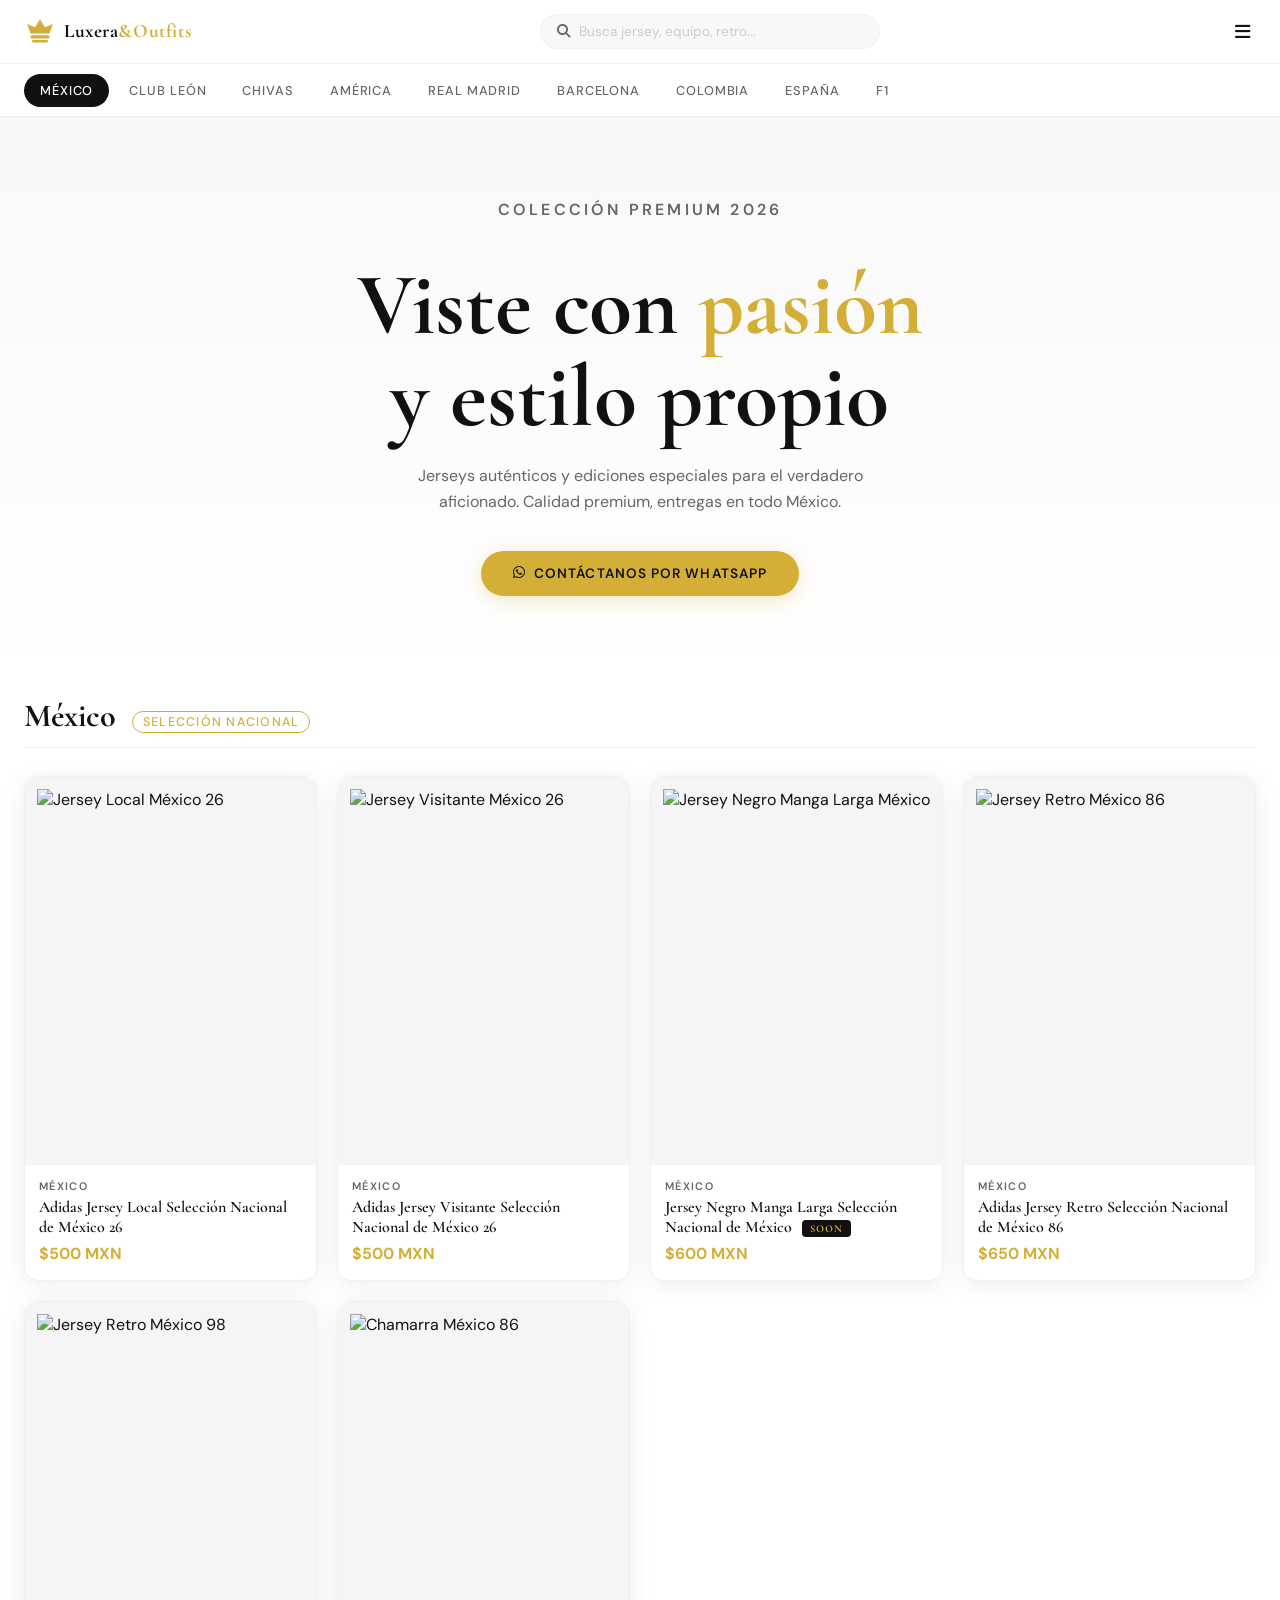
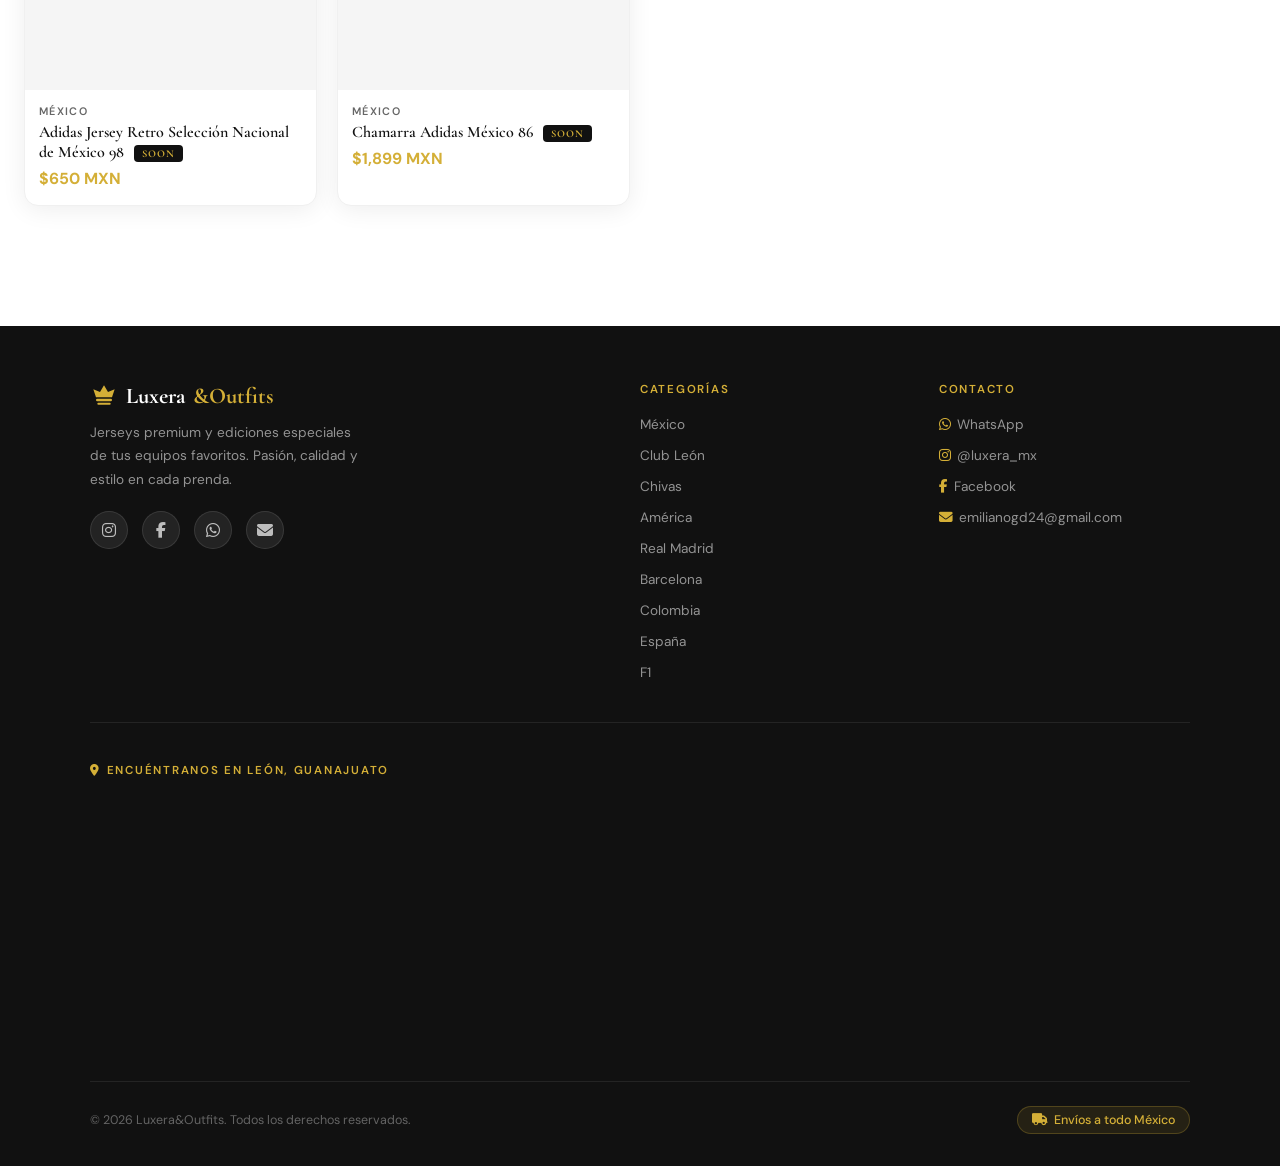
==== index.html @ 07061d50 "Add files via upload" ====
<!DOCTYPE html>
<html lang="es">
<head>
  <meta charset="UTF-8" />
  <meta name="viewport" content="width=device-width, initial-scale=1.0" />
  <title>Luxera&Outfits — Premium Jerseys</title>
  <link rel="preconnect" href="https://fonts.googleapis.com" />
  <link rel="preconnect" href="https://fonts.gstatic.com" crossorigin />
  <link href="https://fonts.googleapis.com/css2?family=Cormorant+Garamond:wght@400;500;600;700&family=DM+Sans:wght@300;400;500;600&display=swap" rel="stylesheet" />
  <link rel="stylesheet" href="https://cdnjs.cloudflare.com/ajax/libs/font-awesome/6.5.0/css/all.min.css" />
  <link rel="stylesheet" href="style.css" />
</head>
<body>

<!-- MENU OVERLAY BACKGROUND -->
<div class="mobile-menu-overlay" id="menuOverlay" onclick="closeMobileMenu()"></div>

<!-- SIDE PANEL MENU -->
<nav class="mobile-menu" id="mobileMenu">
  <button class="mobile-menu-close" onclick="closeMobileMenu()" aria-label="Cerrar menú"><i class="fa-solid fa-xmark"></i></button>
  <div class="mobile-menu-title">Categorías</div>
  <a href="#" onclick="switchCat('mexico');closeMobileMenu()" data-menucat="mexico"><span>🇲🇽</span> México</a>
  <a href="#" onclick="switchCat('leon');closeMobileMenu()" data-menucat="leon"><span>🦁</span> Club León</a>
  <a href="#" onclick="switchCat('chivas');closeMobileMenu()" data-menucat="chivas"><span>🐐</span> Chivas</a>
  <a href="#" onclick="switchCat('america');closeMobileMenu()" data-menucat="america"><span>🦅</span> América</a>
  <a href="#" onclick="switchCat('realmadrid');closeMobileMenu()" data-menucat="realmadrid"><span>👑</span> Real Madrid</a>
  <a href="#" onclick="switchCat('barcelona');closeMobileMenu()" data-menucat="barcelona"><span>🔵🔴</span> Barcelona</a>
  <a href="#" onclick="switchCat('colombia');closeMobileMenu()" data-menucat="colombia"><span>🇨🇴</span> Colombia</a>
  <a href="#" onclick="switchCat('espana');closeMobileMenu()" data-menucat="espana"><span>🇪🇸</span> España</a>
  <a href="#" onclick="switchCat('f1');closeMobileMenu()" data-menucat="f1"><span>🏎️</span> F1</a>
</nav>

<!-- HEADER -->
<header>
  <div class="header-logo" onclick="showCatalog()">
    <svg viewBox="0 0 40 36" fill="none" xmlns="http://www.w3.org/2000/svg">
      <path d="M20 2L26 12L36 8L32 20H8L4 8L14 12L20 2Z" fill="#D4AF37"/>
      <rect x="8" y="22" width="24" height="4" rx="2" fill="#D4AF37"/>
      <rect x="10" y="28" width="20" height="3" rx="1.5" fill="#D4AF37"/>
    </svg>
    <div class="header-logo-text">Luxera<span>&Outfits</span></div>
  </div>

  <div class="header-search-bar">
    <i class="fa-solid fa-magnifying-glass"></i>
    <input type="text" id="mainSearchInput" placeholder="Busca jersey, equipo, retro..." autocomplete="off" />
  </div>

  <div class="header-actions">
    <button class="hamburger" onclick="toggleMobileMenu()" aria-label="Menú">
      <i class="fa-solid fa-bars" id="hamburgerIcon"></i>
    </button>
  </div>
</header>

<!-- CATEGORY BAR -->
<div class="category-bar">
  <ul class="category-tabs">
    <li><button class="active" onclick="switchCat('mexico')" data-cat="mexico">México</button></li>
    <li><button onclick="switchCat('leon')" data-cat="leon">Club León</button></li>
    <li><button onclick="switchCat('chivas')" data-cat="chivas">Chivas</button></li>
    <li><button onclick="switchCat('america')" data-cat="america">América</button></li>
    <li><button onclick="switchCat('realmadrid')" data-cat="realmadrid">Real Madrid</button></li>
    <li><button onclick="switchCat('barcelona')" data-cat="barcelona">Barcelona</button></li>
    <li><button onclick="switchCat('colombia')" data-cat="colombia">Colombia</button></li>
    <li><button onclick="switchCat('espana')" data-cat="espana">España</button></li>
    <li><button onclick="switchCat('f1')" data-cat="f1">F1</button></li>
  </ul>
</div>

<!-- HERO -->
<section class="hero" id="heroSection">
  <p class="hero-eyebrow">Colección Premium 2026</p>
  <h1>Viste con <em>pasión</em><br>y estilo propio</h1>
  <p>Jerseys auténticos y ediciones especiales para el verdadero aficionado. Calidad premium, entregas en todo México.</p>
  <a href="https://wa.link/sgd8bb" target="_blank" class="hero-cta">
    <i class="fa-brands fa-whatsapp"></i> Contáctanos por WhatsApp
  </a>
</section>

<!-- MAIN CATALOG -->
<main id="catalogMain">

  <!-- NO RESULTS MESSAGE -->
  <div class="no-results" id="noResults">
    <i class="fa-solid fa-magnifying-glass"></i>
    <p>No encontramos resultados</p>
    <span>Intenta con otro término: "Real Madrid", "Retro", "Chivas"…</span>
  </div>

  <!-- MÉXICO -->
  <section class="cat-section active" id="cat-mexico">
    <div class="section-header">
      <h2>México</h2>
      <span>Selección Nacional</span>
    </div>
    <div class="product-grid">
      <div class="product-card" onclick="openDetail('mex1')">
        <div class="product-img-wrap">
          <img src="https://i.ibb.co/KpckPxFr/image.png" alt="Jersey Local México 26" loading="lazy" />
        </div>
        <div class="product-info">
          <div class="product-category">México</div>
          <div class="product-title">Adidas Jersey Local Selección Nacional de México 26</div>
          <div class="product-price">$500 MXN</div>
        </div>
      </div>
      <div class="product-card" onclick="openDetail('mex2')">
        <div class="product-img-wrap">
          <img src="https://i.ibb.co/zhZ8SgMx/Captura-de-pantalla-2026-05-02-a-la-s-11-50-26-a-m.png" alt="Jersey Visitante México 26" loading="lazy" />
        </div>
        <div class="product-info">
          <div class="product-category">México</div>
          <div class="product-title">Adidas Jersey Visitante Selección Nacional de México 26</div>
          <div class="product-price">$500 MXN</div>
        </div>
      </div>
      <div class="product-card" onclick="openDetail('mex3')">
        <div class="product-img-wrap">
          <img src="https://i.ibb.co/Q3GZxw8r/Captura-de-pantalla-2026-05-02-a-la-s-12-02-34-p-m.png" alt="Jersey Negro Manga Larga México" loading="lazy" />
        </div>
        <div class="product-info">
          <div class="product-category">México</div>
          <div class="product-title">Jersey Negro Manga Larga Selección Nacional de México <span class="product-soon">SOON</span></div>
          <div class="product-price">$600 MXN</div>
        </div>
      </div>
      <div class="product-card" onclick="openDetail('mex4')">
        <div class="product-img-wrap">
          <img src="https://i.ibb.co/5xXBhwrk/Captura-de-pantalla-2026-05-02-a-la-s-12-07-53-p-m.png" alt="Jersey Retro México 86" loading="lazy" />
        </div>
        <div class="product-info">
          <div class="product-category">México</div>
          <div class="product-title">Adidas Jersey Retro Selección Nacional de México 86</div>
          <div class="product-price">$650 MXN</div>
        </div>
      </div>
      <div class="product-card" onclick="openDetail('mex5')">
        <div class="product-img-wrap">
          <img src="https://i.ibb.co/99z9PqZ1/Captura-de-pantalla-2026-05-02-a-la-s-12-11-21-p-m.png" alt="Jersey Retro México 98" loading="lazy" />
        </div>
        <div class="product-info">
          <div class="product-category">México</div>
          <div class="product-title">Adidas Jersey Retro Selección Nacional de México 98 <span class="product-soon">SOON</span></div>
          <div class="product-price">$650 MXN</div>
        </div>
      </div>
      <div class="product-card" onclick="openDetail('mex6')">
        <div class="product-img-wrap">
          <img src="https://i.ibb.co/dwxMKLcN/Captura-de-pantalla-2026-05-02-a-la-s-12-13-22-p-m.png" alt="Chamarra México 86" loading="lazy" />
        </div>
        <div class="product-info">
          <div class="product-category">México</div>
          <div class="product-title">Chamarra Adidas México 86 <span class="product-soon">SOON</span></div>
          <div class="product-price">$1,899 MXN</div>
        </div>
      </div>
    </div>
  </section>

  <!-- CLUB LEÓN -->
  <section class="cat-section" id="cat-leon">
    <div class="section-header">
      <h2>Club León</h2>
      <span>La Fiera</span>
    </div>
    <div class="product-grid">
      <div class="product-card" onclick="openDetail('leon4')">
        <div class="product-img-wrap">
          <img src="https://i.ibb.co/F4gJJdJM/Captura-de-pantalla-2026-05-02-a-la-s-12-18-06-p-m.png" alt="León Local" loading="lazy" />
        </div>
        <div class="product-info">
          <div class="product-category">Club León</div>
          <div class="product-title">Charly Jersey Local Club León</div>
          <div class="product-price">$500 MXN</div>
        </div>
      </div>
      <div class="product-card" onclick="openDetail('leon2')">
        <div class="product-img-wrap">
          <img src="https://i.ibb.co/HDk7jCh2/Captura-de-pantalla-2026-05-02-a-la-s-12-22-29-p-m.png" alt="León Visitante" loading="lazy" />
        </div>
        <div class="product-info">
          <div class="product-category">Club León</div>
          <div class="product-title">Charly Jersey Visitante Club León</div>
          <div class="product-price">$500 MXN</div>
        </div>
      </div>
      <div class="product-card" onclick="openDetail('leon3')">
        <div class="product-img-wrap">
          <img src="https://i.ibb.co/21bY70YW/Captura-de-pantalla-2026-05-02-a-la-s-12-24-33-p-m.png" alt="León Mundial de Clubes" loading="lazy" />
        </div>
        <div class="product-info">
          <div class="product-category">Club León</div>
          <div class="product-title">Charly Jersey Mundial de Clubes Club León</div>
          <div class="product-price">$600 MXN</div>
        </div>
      </div>
    </div>
  </section>

  <!-- CHIVAS -->
  <section class="cat-section" id="cat-chivas">
    <div class="section-header">
      <h2>Chivas</h2>
      <span>Rebaño Sagrado</span>
    </div>
    <div class="product-grid">
      <div class="product-card" onclick="openDetail('chivas1')">
        <div class="product-img-wrap">
          <img src="https://i.ibb.co/35W2NdwN/Captura-de-pantalla-2026-05-02-a-la-s-12-31-36-p-m.png" alt="Chivas Local" loading="lazy" />
        </div>
        <div class="product-info">
          <div class="product-category">Chivas</div>
          <div class="product-title">Puma Jersey Local Chivas</div>
          <div class="product-price">$500 MXN</div>
        </div>
      </div>
      <div class="product-card" onclick="openDetail('chivas2')">
        <div class="product-img-wrap">
          <img src="https://i.ibb.co/C382ZmmY/Captura-de-pantalla-2026-05-02-a-la-s-12-34-16-p-m.png" alt="Chivas Retro 99" loading="lazy" />
        </div>
        <div class="product-info">
          <div class="product-category">Chivas</div>
          <div class="product-title">Atletica Jersey '99 Chivas</div>
          <div class="product-price">$650 MXN</div>
        </div>
      </div>
    </div>
  </section>

  <!-- AMÉRICA -->
  <section class="cat-section" id="cat-america">
    <div class="section-header">
      <h2>América</h2>
      <span>Las Águilas</span>
    </div>
    <div class="product-grid">
      <div class="product-card" onclick="openDetail('ame1')">
        <div class="product-img-wrap">
          <img src="https://i.ibb.co/C5Z9Brk2/Captura-de-pantalla-2026-05-02-a-la-s-12-37-52-p-m.png" alt="América Local" loading="lazy" />
        </div>
        <div class="product-info">
          <div class="product-category">América</div>
          <div class="product-title">Adidas Jersey Local Club América</div>
          <div class="product-price">$500 MXN</div>
        </div>
      </div>
      <div class="product-card" onclick="openDetail('ame2')">
        <div class="product-img-wrap">
          <img src="https://i.ibb.co/KYGmhp7/Captura-de-pantalla-2026-05-02-a-la-s-12-38-26-p-m.png" alt="América Visitante" loading="lazy" />
        </div>
        <div class="product-info">
          <div class="product-category">América</div>
          <div class="product-title">Adidas Jersey Visitante Club América</div>
          <div class="product-price">$500 MXN</div>
        </div>
      </div>
    </div>
  </section>

  <!-- REAL MADRID -->
  <section class="cat-section" id="cat-realmadrid">
    <div class="section-header">
      <h2>Real Madrid</h2>
      <span>Los Merengues</span>
    </div>
    <div class="product-grid">
      <div class="product-card" onclick="openDetail('rm1')">
        <div class="product-img-wrap">
          <img src="https://i.ibb.co/8Dsxx85z/Captura-de-pantalla-2026-05-02-a-la-s-12-59-57-p-m.png" alt="Real Madrid Local" loading="lazy" />
        </div>
        <div class="product-info">
          <div class="product-category">Real Madrid</div>
          <div class="product-title">Adidas Jersey Real Madrid Local</div>
          <div class="product-price">$500 MXN</div>
        </div>
      </div>
      <div class="product-card" onclick="openDetail('rm2')">
        <div class="product-img-wrap">
          <img src="https://i.ibb.co/4ggh5t0D/Captura-de-pantalla-2026-05-02-a-la-s-1-00-35-p-m.png" alt="Real Madrid 2011-12" loading="lazy" />
        </div>
        <div class="product-info">
          <div class="product-category">Real Madrid</div>
          <div class="product-title">Adidas Jersey Real Madrid 2011-12 (Detalles Dorados)</div>
          <div class="product-price">$650 MXN</div>
        </div>
      </div>
      <div class="product-card" onclick="openDetail('rm3')">
        <div class="product-img-wrap">
          <img src="https://i.ibb.co/YFYSdhTF/Captura-de-pantalla-2026-05-02-a-la-s-1-01-36-p-m.png" alt="Real Madrid 1986-87" loading="lazy" />
        </div>
        <div class="product-info">
          <div class="product-category">Real Madrid</div>
          <div class="product-title">Adidas Jersey Real Madrid 1986-87</div>
          <div class="product-price">$650 MXN</div>
        </div>
      </div>
    </div>
  </section>

  <!-- BARCELONA -->
  <section class="cat-section" id="cat-barcelona">
    <div class="section-header">
      <h2>Barcelona</h2>
      <span>Més que un club</span>
    </div>
    <div class="product-grid">
      <div class="product-card" onclick="openDetail('barca1')">
        <div class="product-img-wrap">
          <img src="https://i.ibb.co/qYhXLHn4/Captura-de-pantalla-2026-05-02-a-la-s-12-50-07-p-m.png" alt="Barcelona Local" loading="lazy" />
        </div>
        <div class="product-info">
          <div class="product-category">Barcelona</div>
          <div class="product-title">Nike Jersey Local Barcelona</div>
          <div class="product-price">$500 MXN</div>
        </div>
      </div>
      <div class="product-card" onclick="openDetail('barca2')">
        <div class="product-img-wrap">
          <img src="https://i.ibb.co/PZhbmC6m/Captura-de-pantalla-2026-05-02-a-la-s-12-51-37-p-m.png" alt="Barcelona Retro 92-95" loading="lazy" />
        </div>
        <div class="product-info">
          <div class="product-category">Barcelona</div>
          <div class="product-title">Nike Jersey Retro 92/95 Barcelona Home</div>
          <div class="product-price">$650 MXN</div>
        </div>
      </div>
      <div class="product-card" onclick="openDetail('barca3')">
        <div class="product-img-wrap">
          <img src="https://i.ibb.co/4ZTLV4Xm/Captura-de-pantalla-2026-05-02-a-la-s-12-52-35-p-m.png" alt="Barcelona Travis Scott" loading="lazy" />
        </div>
        <div class="product-info">
          <div class="product-category">Barcelona</div>
          <div class="product-title">Barcelona 2000/01 Home Retro Skeleton Travis Scott Edition</div>
          <div class="product-price">$650 MXN</div>
        </div>
      </div>
    </div>
  </section>

  <!-- COLOMBIA -->
  <section class="cat-section" id="cat-colombia">
    <div class="section-header">
      <h2>Colombia</h2>
      <span>Los Cafeteros</span>
    </div>
    <div class="product-grid">
      <div class="product-card" onclick="openDetail('col1')">
        <div class="product-img-wrap">
          <img src="https://i.ibb.co/7x4kZCBy/Captura-de-pantalla-2026-05-02-a-la-s-1-17-36-p-m.png" alt="Colombia Local" loading="lazy" />
        </div>
        <div class="product-info">
          <div class="product-category">Colombia</div>
          <div class="product-title">Adidas Jersey Colombia Local</div>
          <div class="product-price">$500 MXN</div>
        </div>
      </div>
    </div>
  </section>

  <!-- ESPAÑA -->
  <section class="cat-section" id="cat-espana">
    <div class="section-header">
      <h2>España</h2>
      <span>La Roja</span>
    </div>
    <div class="product-grid">
      <div class="product-card" onclick="openDetail('esp1')">
        <div class="product-img-wrap">
          <img src="https://i.ibb.co/zhbkFtJt/Captura-de-pantalla-2026-05-02-a-la-s-1-11-06-p-m.png" alt="España Visitante" loading="lazy" />
        </div>
        <div class="product-info">
          <div class="product-category">España</div>
          <div class="product-title">Adidas Jersey España Visitante</div>
          <div class="product-price">$500 MXN</div>
        </div>
      </div>
      <div class="product-card" onclick="openDetail('esp2')">
        <div class="product-img-wrap">
          <img src="https://i.ibb.co/whnXDyzc/Captura-de-pantalla-2026-05-02-a-la-s-1-11-55-p-m.png" alt="España Local" loading="lazy" />
        </div>
        <div class="product-info">
          <div class="product-category">España</div>
          <div class="product-title">Adidas Jersey España Local</div>
          <div class="product-price">$500 MXN</div>
        </div>
      </div>
    </div>
  </section>

  <!-- F1 -->
  <section class="cat-section" id="cat-f1">
    <div class="section-header">
      <h2>F1</h2>
      <span>Lifestyle Racing</span>
    </div>
    <div class="product-grid">
      <div class="product-card" onclick="openDetail('f11')">
        <div class="product-img-wrap">
          <img src="https://i.ibb.co/6JH36Cxz/Captura-de-pantalla-2026-05-02-a-la-s-1-21-28-p-m.png" alt="Tommy Hilfiger x Cadillac F1 Blanca" loading="lazy" />
        </div>
        <div class="product-info">
          <div class="product-category">F1</div>
          <div class="product-title">Camiseta Réplica Logo Blanco Tommy Hilfiger x Cadillac F1 Team</div>
          <div class="product-price">$550 MXN</div>
        </div>
      </div>
      <div class="product-card" onclick="openDetail('f12')">
        <div class="product-img-wrap">
          <img src="https://i.ibb.co/HTmDh0QR/Captura-de-pantalla-2026-05-02-a-la-s-6-05-44-p-m.png" alt="Tommy Hilfiger x Cadillac Polo Negro" loading="lazy" />
        </div>
        <div class="product-info">
          <div class="product-category">F1</div>
          <div class="product-title">Unisex Tommy Hilfiger x Cadillac F1 Team Black Replica Polo</div>
          <div class="product-price">$550 MXN</div>
        </div>
      </div>
    </div>
  </section>

</main>

<!-- FOOTER -->
<footer>
  <div class="footer-inner">
    <div class="footer-brand">
      <div class="footer-logo">
        <svg width="28" height="24" viewBox="0 0 40 36" fill="none" xmlns="http://www.w3.org/2000/svg">
          <path d="M20 2L26 12L36 8L32 20H8L4 8L14 12L20 2Z" fill="#D4AF37"/>
          <rect x="8" y="22" width="24" height="4" rx="2" fill="#D4AF37"/>
          <rect x="10" y="28" width="20" height="3" rx="1.5" fill="#D4AF37"/>
        </svg>
        Luxera<span>&Outfits</span>
      </div>
      <p>Jerseys premium y ediciones especiales de tus equipos favoritos. Pasión, calidad y estilo en cada prenda.</p>
      <div class="footer-socials">
        <a href="https://www.instagram.com/luxera_mx/" target="_blank" aria-label="Instagram"><i class="fa-brands fa-instagram"></i></a>
        <a href="https://www.facebook.com/profile.php?id=61587248820048" target="_blank" aria-label="Facebook"><i class="fa-brands fa-facebook-f"></i></a>
        <a href="https://wa.link/sgd8bb" target="_blank" aria-label="WhatsApp"><i class="fa-brands fa-whatsapp"></i></a>
        <a href="mailto:emilianogd24@gmail.com" aria-label="Correo"><i class="fa-solid fa-envelope"></i></a>
      </div>
    </div>
    <div class="footer-col">
      <h4>Categorías</h4>
      <ul>
        <li><a href="#" onclick="switchCat('mexico')">México</a></li>
        <li><a href="#" onclick="switchCat('leon')">Club León</a></li>
        <li><a href="#" onclick="switchCat('chivas')">Chivas</a></li>
        <li><a href="#" onclick="switchCat('america')">América</a></li>
        <li><a href="#" onclick="switchCat('realmadrid')">Real Madrid</a></li>
        <li><a href="#" onclick="switchCat('barcelona')">Barcelona</a></li>
        <li><a href="#" onclick="switchCat('colombia')">Colombia</a></li>
        <li><a href="#" onclick="switchCat('espana')">España</a></li>
        <li><a href="#" onclick="switchCat('f1')">F1</a></li>
      </ul>
    </div>
    <div class="footer-col">
      <h4>Contacto</h4>
      <ul>
        <li><a href="https://wa.link/sgd8bb" target="_blank"><i class="fa-brands fa-whatsapp" style="color:var(--gold);margin-right:6px"></i>WhatsApp</a></li>
        <li><a href="https://www.instagram.com/luxera_mx/" target="_blank"><i class="fa-brands fa-instagram" style="color:var(--gold);margin-right:6px"></i>@luxera_mx</a></li>
        <li><a href="https://www.facebook.com/profile.php?id=61587248820048" target="_blank"><i class="fa-brands fa-facebook-f" style="color:var(--gold);margin-right:6px"></i>Facebook</a></li>
        <li><a href="mailto:emilianogd24@gmail.com"><i class="fa-solid fa-envelope" style="color:var(--gold);margin-right:6px"></i>emilianogd24@gmail.com</a></li>
      </ul>
    </div>
  </div>

  <div class="footer-map">
    <h4><i class="fa-solid fa-location-dot" style="margin-right:6px"></i>Encuéntranos en León, Guanajuato</h4>
    <iframe
      src="https://www.google.com/maps/embed?pb=!1m18!1m12!1m3!1d3722.8!2d-101.6917!3d21.1219!2m3!1f0!2f0!3f0!3m2!1i1024!2i768!4f13.1!3m3!1m2!1s0x842bbf3b04c8b135%3A0x4c19c1d37d5c4e9b!2sAle%20Donato%20for%20Art%20%26%20Beauty!5e0!3m2!1ses!2smx!4v1714660000000!5m2!1ses!2smx"
      width="100%"
      height="280"
      style="width:100%;border-radius:12px;border:none;"
      allowfullscreen=""
      loading="lazy"
      referrerpolicy="no-referrer-when-downgrade"
      title="Ale Donato for Art &amp; Beauty — León, Guanajuato">
    </iframe>
  </div>

  <div class="footer-bottom">
    <p>&copy; 2026 Luxera&Outfits. Todos los derechos reservados.</p>
    <div class="shipping-badge">
      <i class="fa-solid fa-truck"></i>
      Envíos a todo México
    </div>
  </div>
</footer>

<!-- PRODUCT DETAIL VIEW -->
<div class="detail-view" id="detailView">
  <div class="detail-header">
    <button class="detail-back" onclick="closeDetail()">
      <i class="fa-solid fa-arrow-left"></i> Regresar
    </button>
    <div class="detail-logo">Luxera<span>&Outfits</span></div>
    <div style="width:80px"></div>
  </div>

  <div class="detail-body">
    <div class="detail-gallery">
      <div class="detail-main-img">
        <img id="detailMainImg" src="" alt="" />
      </div>
      <div class="detail-thumbs" id="detailThumbs"></div>
    </div>

    <div class="detail-info">
      <div class="detail-cat" id="detailCat"></div>
      <h1 class="detail-title" id="detailTitle"></h1>
      <p class="detail-desc" id="detailDesc"></p>
      <div class="detail-price" id="detailPrice"></div>
      <a href="https://wa.link/sgd8bb" target="_blank" class="detail-buy" id="detailBuy">
        <i class="fa-brands fa-whatsapp"></i> ¡LA QUIERO!
      </a>
      <div class="detail-share">
        <span>Compartir</span>
        <a href="https://www.instagram.com/luxera_mx/" target="_blank" aria-label="Instagram"><i class="fa-brands fa-instagram"></i></a>
        <a href="https://www.facebook.com/profile.php?id=61587248820048" target="_blank" aria-label="Facebook"><i class="fa-brands fa-facebook-f"></i></a>
        <a href="https://wa.link/sgd8bb" target="_blank" aria-label="WhatsApp"><i class="fa-brands fa-whatsapp"></i></a>
      </div>
    </div>
  </div>

  <footer style="margin-top:40px">
    <div class="footer-inner">
      <div class="footer-brand">
        <div class="footer-logo">Luxera<span>&Outfits</span></div>
        <p>Jerseys premium de tus equipos favoritos. Envíos a todo México.</p>
        <div class="footer-socials">
          <a href="https://www.instagram.com/luxera_mx/" target="_blank"><i class="fa-brands fa-instagram"></i></a>
          <a href="https://www.facebook.com/profile.php?id=61587248820048" target="_blank"><i class="fa-brands fa-facebook-f"></i></a>
          <a href="https://wa.link/sgd8bb" target="_blank"><i class="fa-brands fa-whatsapp"></i></a>
          <a href="mailto:emilianogd24@gmail.com"><i class="fa-solid fa-envelope"></i></a>
        </div>
      </div>
      <div class="footer-col">
        <h4>Contacto</h4>
        <ul>
          <li><a href="https://wa.link/sgd8bb" target="_blank"><i class="fa-brands fa-whatsapp" style="color:var(--gold);margin-right:6px"></i>WhatsApp</a></li>
          <li><a href="mailto:emilianogd24@gmail.com"><i class="fa-solid fa-envelope" style="color:var(--gold);margin-right:6px"></i>emilianogd24@gmail.com</a></li>
          <li><a href="https://www.instagram.com/luxera_mx/" target="_blank"><i class="fa-brands fa-instagram" style="color:var(--gold);margin-right:6px"></i>@luxera_mx</a></li>
          <li><a href="https://www.facebook.com/profile.php?id=61587248820048" target="_blank"><i class="fa-brands fa-facebook-f" style="color:var(--gold);margin-right:6px"></i>Facebook</a></li>
        </ul>
      </div>
    </div>
    <div class="footer-bottom">
      <p>&copy; 2026 Luxera&Outfits.</p>
      <div class="shipping-badge"><i class="fa-solid fa-truck"></i> Envíos a todo México</div>
    </div>
  </footer>
</div>

<script src="script.js"></script>
</body>
</html>
---- style.css ----
/* ── CSS VARIABLES ── */
:root {
  --gold: #D4AF37;
  --gold-light: #F0D060;
  --gold-dark: #A88B1A;
  --black: #111111;
  --white: #FFFFFF;
  --gray-ultra: #F8F8F8;
  --gray-light: #F0F0F0;
  --gray-mid: #CCCCCC;
  --gray-text: #666666;
  --font-display: 'Cormorant Garamond', serif;
  --font-body: 'DM Sans', sans-serif;
  --radius: 14px;
  --radius-sm: 8px;
  --transition: all 0.3s cubic-bezier(0.25, 0.8, 0.25, 1);
  --glass-bg: rgba(255,255,255,0.82);
  --glass-blur: blur(14px);
  --shadow: 0 4px 24px rgba(0,0,0,0.07);
  --shadow-hover: 0 12px 40px rgba(0,0,0,0.13);
}

*, *::before, *::after { box-sizing: border-box; margin: 0; padding: 0; }

html { scroll-behavior: smooth; }

body {
  font-family: var(--font-body);
  background: var(--white);
  color: var(--black);
  min-height: 100vh;
  overflow-x: hidden;
}

/* ── HEADER ── */
header {
  position: sticky;
  top: 0;
  z-index: 1000;
  background: var(--glass-bg);
  backdrop-filter: var(--glass-blur);
  -webkit-backdrop-filter: var(--glass-blur);
  border-bottom: 1px solid rgba(212,175,55,0.18);
  padding: 0 24px;
  height: 64px;
  display: flex;
  align-items: center;
  justify-content: space-between;
  gap: 16px;
}

.header-logo {
  display: flex;
  align-items: center;
  gap: 8px;
  text-decoration: none;
  flex-shrink: 0;
  cursor: pointer;
}
.header-logo svg { width: 32px; height: 32px; }
.header-logo-text {
  font-family: var(--font-display);
  font-size: 1.2rem;
  font-weight: 700;
  color: var(--black);
  letter-spacing: 0.03em;
  line-height: 1;
}
.header-logo-text span { color: var(--gold); }

.header-nav { display: none; }

.header-actions { display: flex; align-items: center; gap: 12px; }
.header-actions button {
  background: none;
  border: none;
  cursor: pointer;
  font-size: 1.1rem;
  color: var(--black);
  transition: var(--transition);
  padding: 6px;
}
.header-actions button:hover { color: var(--gold); transform: scale(1.1); }

/* Search bar inline in header */
.header-search-bar {
  display: flex;
  align-items: center;
  gap: 8px;
  background: var(--gray-ultra);
  border: 1.5px solid var(--gray-light);
  border-radius: 100px;
  padding: 8px 16px;
  transition: var(--transition);
  flex: 1;
  max-width: 340px;
}
.header-search-bar:focus-within {
  border-color: var(--gold);
  background: var(--white);
  box-shadow: 0 0 0 3px rgba(212,175,55,0.12);
}
.header-search-bar i { color: var(--gray-text); font-size: 0.85rem; flex-shrink: 0; transition: var(--transition); }
.header-search-bar:focus-within i { color: var(--gold); }
.header-search-bar input {
  border: none;
  outline: none;
  background: transparent;
  font-family: var(--font-body);
  font-size: 0.85rem;
  color: var(--black);
  width: 100%;
}
.header-search-bar input::placeholder { color: var(--gray-mid); }

/* Hamburger — always visible */
.hamburger { display: flex; }

@media (max-width: 600px) {
  header { padding: 0 16px; gap: 10px; }
  .header-logo-text { font-size: 1rem; }
  .header-search-bar { max-width: 180px; padding: 7px 12px; }
}

/* ── SIDE PANEL MENU ── */
.mobile-menu {
  display: none;
  position: fixed;
  top: 0; right: 0; bottom: 0;
  width: min(320px, 85vw);
  z-index: 1200;
  background: rgba(255,255,255,0.96);
  backdrop-filter: blur(24px);
  -webkit-backdrop-filter: blur(24px);
  border-left: 1px solid rgba(212,175,55,0.18);
  flex-direction: column;
  padding: 80px 28px 40px;
  gap: 4px;
  box-shadow: -8px 0 40px rgba(0,0,0,0.12);
  transform: translateX(100%);
  transition: transform 0.35s cubic-bezier(0.25,0.8,0.25,1);
  overflow-y: auto;
}
.mobile-menu.open { display: flex; transform: translateX(0); }
.mobile-menu-overlay {
  display: none;
  position: fixed;
  inset: 0;
  z-index: 1100;
  background: rgba(0,0,0,0.22);
}
.mobile-menu-overlay.open { display: block; }
.mobile-menu-close {
  position: absolute;
  top: 20px; right: 20px;
  background: none; border: none;
  font-size: 1.2rem; cursor: pointer;
  color: var(--black); padding: 8px;
  border-radius: 50%;
  transition: var(--transition);
  width: 36px; height: 36px;
  display: flex; align-items: center; justify-content: center;
}
.mobile-menu-close:hover { background: var(--gray-light); color: var(--gold); }
.mobile-menu-title {
  font-size: 0.62rem;
  font-weight: 700;
  letter-spacing: 0.22em;
  text-transform: uppercase;
  color: var(--gold);
  margin-bottom: 10px;
  padding-bottom: 14px;
  border-bottom: 1px solid var(--gray-light);
}
.mobile-menu a {
  font-family: var(--font-body);
  font-size: 0.92rem;
  font-weight: 500;
  color: var(--black);
  text-decoration: none;
  letter-spacing: 0.01em;
  transition: var(--transition);
  padding: 11px 14px;
  border-radius: var(--radius-sm);
  display: flex;
  align-items: center;
  gap: 10px;
}
.mobile-menu a:hover { color: var(--gold); background: rgba(212,175,55,0.07); padding-left: 20px; }
.mobile-menu a.active-cat { color: var(--gold); background: rgba(212,175,55,0.1); font-weight: 600; }

/* ── HERO ── */
.hero {
  padding: 80px 24px 60px;
  text-align: center;
  background: linear-gradient(180deg, var(--gray-ultra) 0%, var(--white) 100%);
}
.hero-eyebrow {
  font-size: 0.72rem;
  font-weight: 600;
  letter-spacing: 0.2em;
  text-transform: uppercase;
  color: var(--gold);
  margin-bottom: 16px;
}
.hero h1 {
  font-family: var(--font-display);
  font-size: clamp(2.8rem, 7vw, 5.5rem);
  font-weight: 700;
  line-height: 1.05;
  color: var(--black);
  margin-bottom: 20px;
}
.hero h1 em { color: var(--gold); font-style: normal; }
.hero p {
  font-size: 1rem;
  color: var(--gray-text);
  max-width: 480px;
  margin: 0 auto 36px;
  line-height: 1.6;
}
.hero-cta {
  display: inline-flex;
  align-items: center;
  gap: 8px;
  background: var(--gold);
  color: var(--black);
  font-weight: 600;
  font-size: 0.85rem;
  letter-spacing: 0.08em;
  text-transform: uppercase;
  text-decoration: none;
  padding: 14px 32px;
  border-radius: 100px;
  transition: var(--transition);
  box-shadow: 0 4px 20px rgba(212,175,55,0.3);
}
.hero-cta:hover { background: var(--gold-dark); transform: translateY(-2px); box-shadow: 0 8px 28px rgba(212,175,55,0.4); }

/* ── CATEGORY TABS ── */
.category-bar {
  position: sticky;
  top: 64px;
  z-index: 900;
  background: var(--glass-bg);
  backdrop-filter: var(--glass-blur);
  -webkit-backdrop-filter: var(--glass-blur);
  border-bottom: 1px solid var(--gray-light);
  padding: 0 24px;
  overflow-x: auto;
  scrollbar-width: none;
}
.category-bar::-webkit-scrollbar { display: none; }
.category-tabs {
  display: flex;
  align-items: center;
  gap: 4px;
  list-style: none;
  height: 52px;
  min-width: max-content;
}
.category-tabs button {
  background: none;
  border: none;
  cursor: pointer;
  font-family: var(--font-body);
  font-size: 0.8rem;
  font-weight: 500;
  letter-spacing: 0.07em;
  text-transform: uppercase;
  color: var(--gray-text);
  padding: 8px 16px;
  border-radius: 100px;
  transition: var(--transition);
  white-space: nowrap;
}
.category-tabs button:hover { color: var(--black); background: var(--gray-light); }
.category-tabs button.active { color: var(--white); background: var(--black); }

/* ── MAIN CONTENT ── */
main { padding: 40px 24px 60px; max-width: 1280px; margin: 0 auto; }

.section-header {
  display: flex;
  align-items: baseline;
  gap: 16px;
  margin-bottom: 28px;
  padding-bottom: 12px;
  border-bottom: 1px solid var(--gray-light);
}
.section-header h2 {
  font-family: var(--font-display);
  font-size: 2rem;
  font-weight: 700;
  color: var(--black);
}
.section-header span {
  font-size: 0.78rem;
  font-weight: 500;
  letter-spacing: 0.1em;
  text-transform: uppercase;
  color: var(--gold);
  border: 1px solid var(--gold);
  padding: 2px 10px;
  border-radius: 100px;
}

/* ── PRODUCT GRID ── */
.product-grid {
  display: grid;
  grid-template-columns: repeat(2, 1fr);
  gap: 12px;
  margin-bottom: 60px;
}
@media (min-width: 600px) {
  .product-grid { grid-template-columns: repeat(3, 1fr); gap: 16px; }
}
@media (min-width: 900px) {
  .product-grid { grid-template-columns: repeat(auto-fit, minmax(250px, 1fr)); gap: 20px; }
}

.product-card {
  background: var(--white);
  border-radius: var(--radius);
  overflow: hidden;
  box-shadow: var(--shadow);
  transition: var(--transition);
  cursor: pointer;
  border: 1px solid var(--gray-light);
}
.product-card:hover {
  transform: translateY(-6px) scale(1.01);
  box-shadow: var(--shadow-hover);
  border-color: rgba(212,175,55,0.25);
}

.product-img-wrap {
  background-color: #f5f5f5;
  border-radius: var(--radius) var(--radius) 0 0;
  aspect-ratio: 3/4;
  display: flex;
  align-items: center;
  justify-content: center;
  overflow: hidden;
  padding: 12px;
}
.product-img-wrap img {
  width: 100%;
  height: 100%;
  object-fit: contain;
  transition: transform 0.4s cubic-bezier(0.25, 0.8, 0.25, 1);
}
.product-card:hover .product-img-wrap img { transform: scale(1.04); }

.product-info { padding: 14px 14px 16px; }
.product-category {
  font-size: 0.68rem;
  font-weight: 600;
  letter-spacing: 0.12em;
  text-transform: uppercase;
  color: var(--gray-text);
  margin-bottom: 4px;
}
.product-title {
  font-family: var(--font-display);
  font-size: 1rem;
  font-weight: 600;
  color: var(--black);
  margin-bottom: 6px;
  line-height: 1.25;
}
.product-price {
  font-size: 1rem;
  font-weight: 700;
  color: var(--gold);
}
.product-soon {
  display: inline-block;
  font-size: 0.65rem;
  font-weight: 700;
  letter-spacing: 0.1em;
  text-transform: uppercase;
  background: var(--black);
  color: var(--gold);
  padding: 2px 8px;
  border-radius: 4px;
  margin-left: 6px;
  vertical-align: middle;
}

/* ── PRODUCT DETAIL VIEW ── */
.detail-view {
  display: none;
  position: fixed;
  inset: 0;
  z-index: 2000;
  background: var(--white);
  overflow-y: auto;
  animation: slideUp 0.35s cubic-bezier(0.25, 0.8, 0.25, 1);
}
.detail-view.open { display: block; }

@keyframes slideUp {
  from { opacity: 0; transform: translateY(30px); }
  to { opacity: 1; transform: translateY(0); }
}

.detail-header {
  position: sticky;
  top: 0;
  z-index: 100;
  background: var(--glass-bg);
  backdrop-filter: var(--glass-blur);
  -webkit-backdrop-filter: var(--glass-blur);
  border-bottom: 1px solid rgba(212,175,55,0.18);
  padding: 0 20px;
  height: 60px;
  display: flex;
  align-items: center;
  justify-content: space-between;
}
.detail-back {
  display: flex;
  align-items: center;
  gap: 8px;
  background: none;
  border: none;
  cursor: pointer;
  font-family: var(--font-body);
  font-size: 0.85rem;
  font-weight: 500;
  color: var(--black);
  transition: var(--transition);
  padding: 6px 12px;
  border-radius: 100px;
}
.detail-back:hover { background: var(--gray-light); }
.detail-logo {
  font-family: var(--font-display);
  font-size: 1.1rem;
  font-weight: 700;
  letter-spacing: 0.03em;
  color: var(--black);
}
.detail-logo span { color: var(--gold); }

.detail-body {
  max-width: 1100px;
  margin: 0 auto;
  padding: 40px 24px;
  display: grid;
  grid-template-columns: 1fr;
  gap: 40px;
}
@media (min-width: 768px) {
  .detail-body { grid-template-columns: 1fr 1fr; align-items: start; }
}

/* Gallery */
.detail-gallery { display: flex; flex-direction: column; gap: 12px; }
.detail-main-img {
  background: #f5f5f5;
  border-radius: var(--radius);
  aspect-ratio: 3/4;
  display: flex;
  align-items: center;
  justify-content: center;
  overflow: hidden;
  padding: 20px;
  border: 1px solid var(--gray-light);
}
.detail-main-img img {
  width: 100%;
  height: 100%;
  object-fit: contain;
  transition: var(--transition);
}
.detail-thumbs {
  display: flex;
  gap: 10px;
  flex-wrap: wrap;
}
.detail-thumb {
  width: 72px;
  height: 72px;
  border-radius: var(--radius-sm);
  background: #f5f5f5;
  border: 2px solid var(--gray-light);
  cursor: pointer;
  overflow: hidden;
  transition: var(--transition);
  display: flex;
  align-items: center;
  justify-content: center;
  padding: 6px;
}
.detail-thumb img { width: 100%; height: 100%; object-fit: contain; }
.detail-thumb:hover { border-color: var(--gold); }
.detail-thumb.active { border-color: var(--gold); box-shadow: 0 0 0 3px rgba(212,175,55,0.2); }

/* Detail info */
.detail-info { display: flex; flex-direction: column; gap: 20px; }
.detail-cat {
  font-size: 0.72rem;
  font-weight: 600;
  letter-spacing: 0.15em;
  text-transform: uppercase;
  color: var(--gold);
}
.detail-title {
  font-family: var(--font-display);
  font-size: clamp(1.6rem, 4vw, 2.4rem);
  font-weight: 700;
  line-height: 1.15;
  color: var(--black);
}
.detail-desc {
  font-size: 0.9rem;
  line-height: 1.75;
  color: var(--gray-text);
  font-family: var(--font-body);
  padding: 16px;
  background: var(--gray-ultra);
  border-left: 3px solid var(--gold);
  border-radius: 0 var(--radius-sm) var(--radius-sm) 0;
}
.detail-price {
  font-family: var(--font-display);
  font-size: 2.2rem;
  font-weight: 700;
  color: var(--gold);
}
.detail-buy {
  display: flex;
  align-items: center;
  justify-content: center;
  gap: 10px;
  background: var(--black);
  color: var(--white);
  font-family: var(--font-body);
  font-size: 0.95rem;
  font-weight: 600;
  letter-spacing: 0.06em;
  text-transform: uppercase;
  text-decoration: none;
  padding: 18px 36px;
  border-radius: 100px;
  transition: var(--transition);
  box-shadow: 0 4px 20px rgba(0,0,0,0.15);
  border: 2px solid var(--black);
}
.detail-buy:hover {
  background: var(--gold);
  color: var(--black);
  border-color: var(--gold);
  transform: translateY(-3px);
  box-shadow: 0 8px 28px rgba(212,175,55,0.4);
}

.detail-share {
  display: flex;
  align-items: center;
  gap: 16px;
  padding-top: 8px;
  border-top: 1px solid var(--gray-light);
}
.detail-share span {
  font-size: 0.75rem;
  font-weight: 500;
  letter-spacing: 0.08em;
  text-transform: uppercase;
  color: var(--gray-text);
}
.detail-share a {
  color: var(--gray-text);
  font-size: 1.1rem;
  transition: var(--transition);
  text-decoration: none;
}
.detail-share a:hover { color: var(--gold); transform: translateY(-2px); }

/* ── FOOTER ── */
footer {
  background: var(--black);
  color: var(--white);
  padding: 56px 24px 32px;
}
.footer-inner {
  max-width: 1100px;
  margin: 0 auto;
  display: grid;
  grid-template-columns: 1fr;
  gap: 40px;
}
@media (min-width: 600px) {
  .footer-inner { grid-template-columns: 2fr 1fr 1fr; gap: 48px; }
}

.footer-logo {
  font-family: var(--font-display);
  font-size: 1.4rem;
  font-weight: 700;
  color: var(--white);
  margin-bottom: 12px;
  display: flex;
  align-items: center;
  gap: 8px;
}
.footer-logo span { color: var(--gold); }
.footer-brand p {
  font-size: 0.85rem;
  color: rgba(255,255,255,0.55);
  line-height: 1.7;
  max-width: 280px;
  margin-bottom: 20px;
}
.footer-socials { display: flex; gap: 14px; }
.footer-socials a {
  width: 38px; height: 38px;
  border-radius: 50%;
  background: rgba(255,255,255,0.08);
  color: rgba(255,255,255,0.7);
  display: flex;
  align-items: center;
  justify-content: center;
  text-decoration: none;
  font-size: 1rem;
  transition: var(--transition);
  border: 1px solid rgba(255,255,255,0.1);
}
.footer-socials a:hover { background: var(--gold); color: var(--black); border-color: var(--gold); transform: translateY(-3px); }

.footer-col h4 {
  font-size: 0.72rem;
  font-weight: 600;
  letter-spacing: 0.15em;
  text-transform: uppercase;
  color: var(--gold);
  margin-bottom: 16px;
}
.footer-col ul { list-style: none; display: flex; flex-direction: column; gap: 10px; }
.footer-col ul a {
  font-size: 0.85rem;
  color: rgba(255,255,255,0.55);
  text-decoration: none;
  transition: var(--transition);
}
.footer-col ul a:hover { color: var(--white); }

.footer-map {
  margin-top: 40px;
  padding-top: 40px;
  border-top: 1px solid rgba(255,255,255,0.08);
  max-width: 1100px;
  margin-left: auto;
  margin-right: auto;
}
.footer-map h4 {
  font-size: 0.72rem;
  font-weight: 600;
  letter-spacing: 0.15em;
  text-transform: uppercase;
  color: var(--gold);
  margin-bottom: 16px;
}
.footer-map iframe {
  width: 100%;
  height: 250px;
  border-radius: var(--radius);
  border: none;
  filter: grayscale(20%);
}

.footer-bottom {
  max-width: 1100px;
  margin: 32px auto 0;
  padding-top: 24px;
  border-top: 1px solid rgba(255,255,255,0.08);
  display: flex;
  align-items: center;
  justify-content: space-between;
  flex-wrap: wrap;
  gap: 12px;
}
.footer-bottom p {
  font-size: 0.78rem;
  color: rgba(255,255,255,0.35);
}
.footer-bottom .shipping-badge {
  display: flex;
  align-items: center;
  gap: 6px;
  font-size: 0.78rem;
  font-weight: 500;
  color: var(--gold);
  background: rgba(212,175,55,0.1);
  padding: 5px 14px;
  border-radius: 100px;
  border: 1px solid rgba(212,175,55,0.25);
}

/* ── LEÓN ACCENT OVERRIDE ── */
.detail-view.accent-leon .detail-buy {
  background: #006747;
  color: #ffffff;
  border-color: #006747;
  box-shadow: 0 4px 20px rgba(0,103,71,0.3);
}
.detail-view.accent-leon .detail-buy:hover {
  background: #004d35;
  border-color: #004d35;
  box-shadow: 0 8px 28px rgba(0,103,71,0.45);
}
.detail-view.accent-leon .detail-cat { color: #006747; }
.detail-view.accent-leon .detail-desc { border-left-color: #006747; }

/* ── CATEGORY SECTION VISIBILITY ── */
.cat-section { display: none; }
.cat-section.active { display: block; }

/* ── NO RESULTS ── */
.no-results {
  display: none;
  text-align: center;
  padding: 80px 24px;
  color: var(--gray-text);
}
.no-results i { font-size: 3rem; margin-bottom: 16px; color: var(--gray-mid); display: block; }
.no-results p { font-family: var(--font-display); font-size: 1.4rem; color: var(--black); margin-bottom: 8px; }
.no-results span { font-size: 0.9rem; }

/* ── SEARCH MODE ── */
body.search-mode .cat-section { display: block !important; }
body.search-mode .section-header { display: none; }
body.search-mode .category-bar { display: none; }
.product-card.hidden-by-search { display: none !important; }
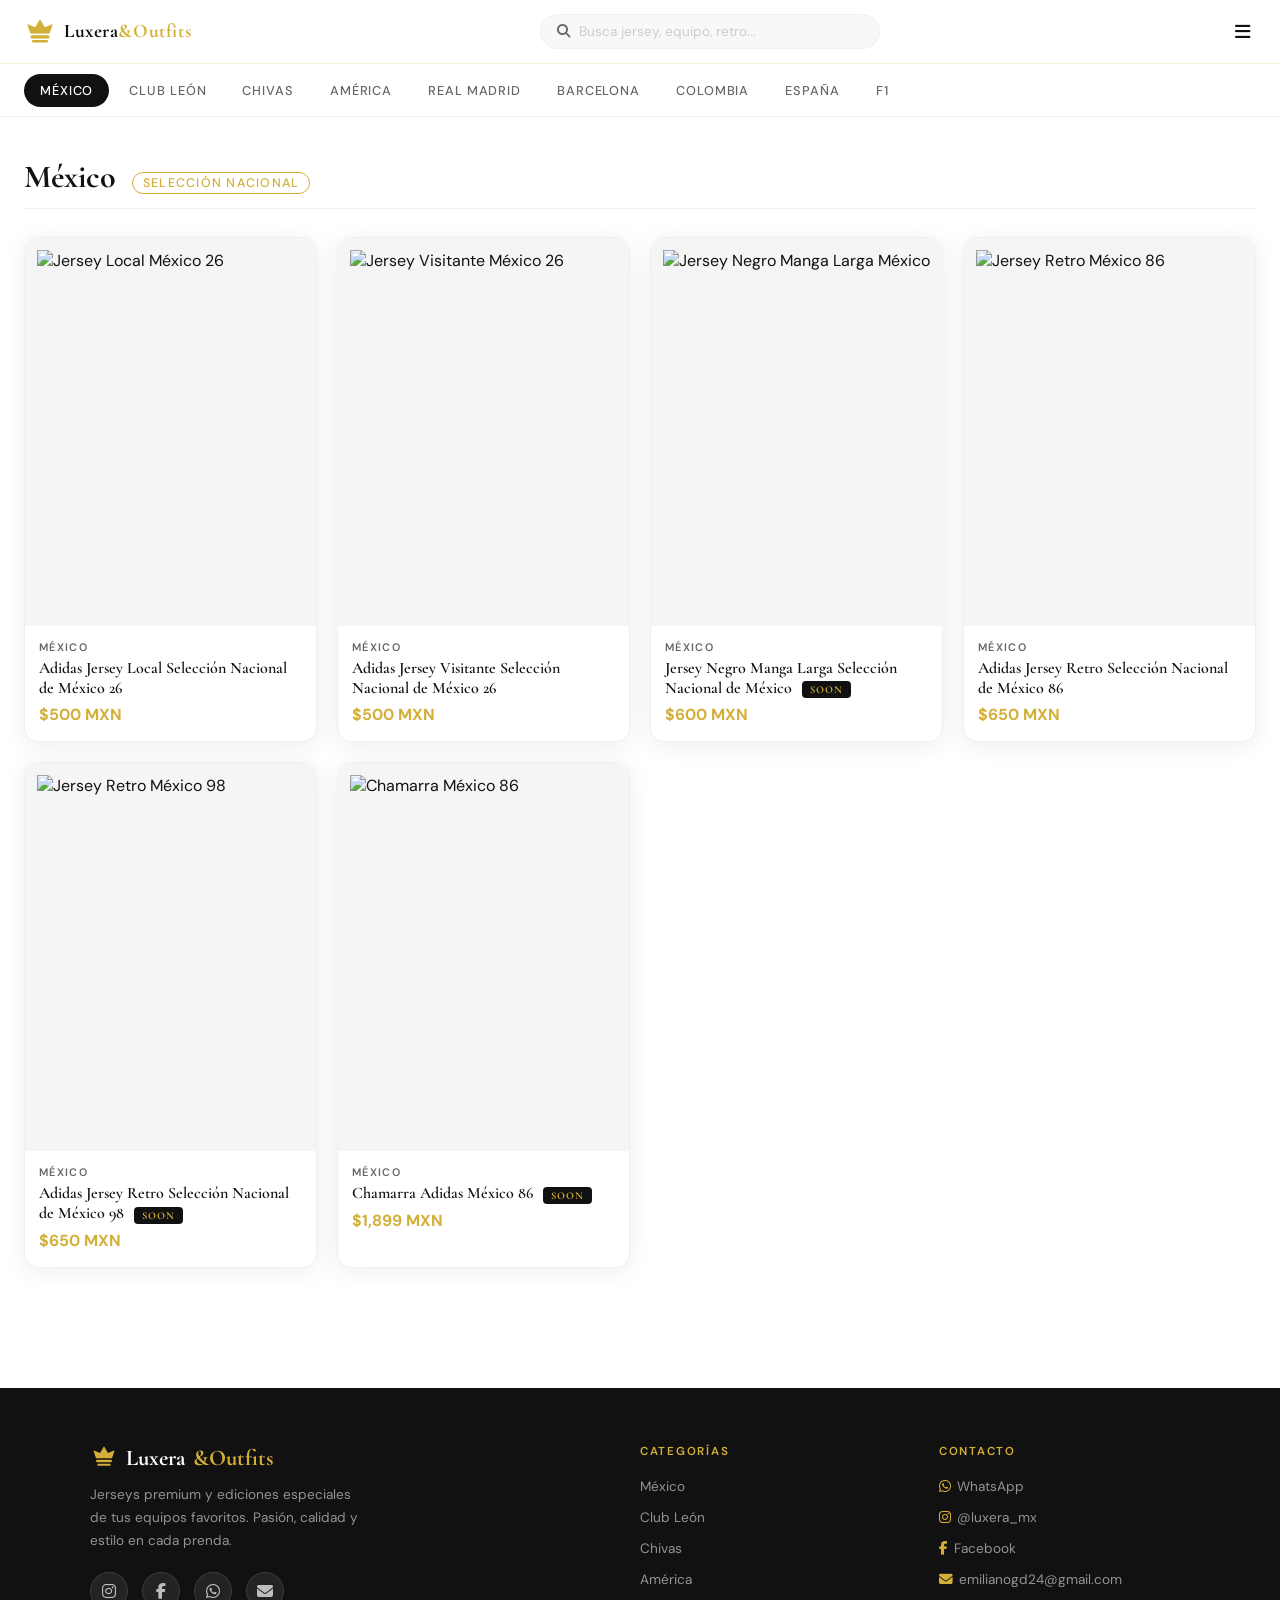
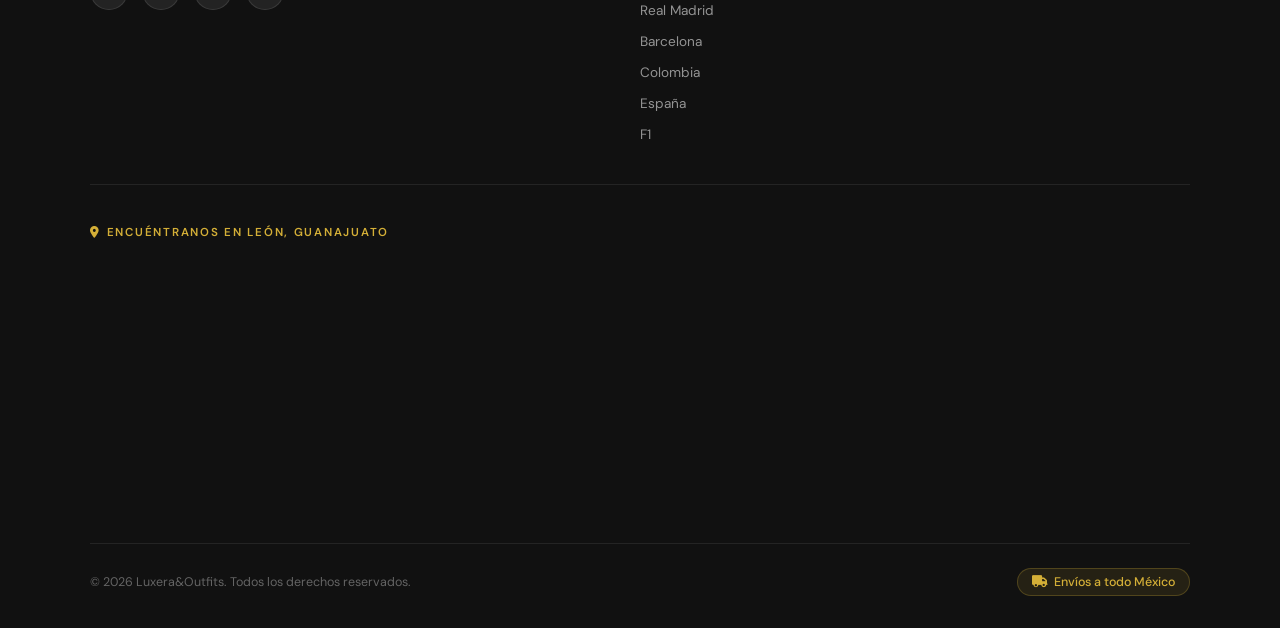
==== commit 93a05c6d: "Add files via upload" ====
--- a/index.html
+++ b/index.html
@@ -4,6 +4,10 @@
   <meta charset="UTF-8" />
   <meta name="viewport" content="width=device-width, initial-scale=1.0" />
   <title>Luxera&Outfits — Premium Jerseys</title>
+  <meta property="og:title" content="Luxera&Outfits — Premium Jerseys" />
+  <meta property="og:description" content="Jerseys auténticos y ediciones especiales para el verdadero aficionado. Calidad premium, entregas en todo México." />
+  <meta property="og:image" content="https://i.ibb.co/Rpj6KsqT/677816826-122120588469241627-188345584150122577-n.jpg" />
+  <meta property="og:type" content="website" />
   <link rel="preconnect" href="https://fonts.googleapis.com" />
   <link rel="preconnect" href="https://fonts.gstatic.com" crossorigin />
   <link href="https://fonts.googleapis.com/css2?family=Cormorant+Garamond:wght@400;500;600;700&family=DM+Sans:wght@300;400;500;600&display=swap" rel="stylesheet" />
@@ -68,16 +72,6 @@
   </ul>
 </div>
 
-<!-- HERO -->
-<section class="hero" id="heroSection">
-  <p class="hero-eyebrow">Colección Premium 2026</p>
-  <h1>Viste con <em>pasión</em><br>y estilo propio</h1>
-  <p>Jerseys auténticos y ediciones especiales para el verdadero aficionado. Calidad premium, entregas en todo México.</p>
-  <a href="https://wa.link/sgd8bb" target="_blank" class="hero-cta">
-    <i class="fa-brands fa-whatsapp"></i> Contáctanos por WhatsApp
-  </a>
-</section>
-
 <!-- MAIN CATALOG -->
 <main id="catalogMain">
 
